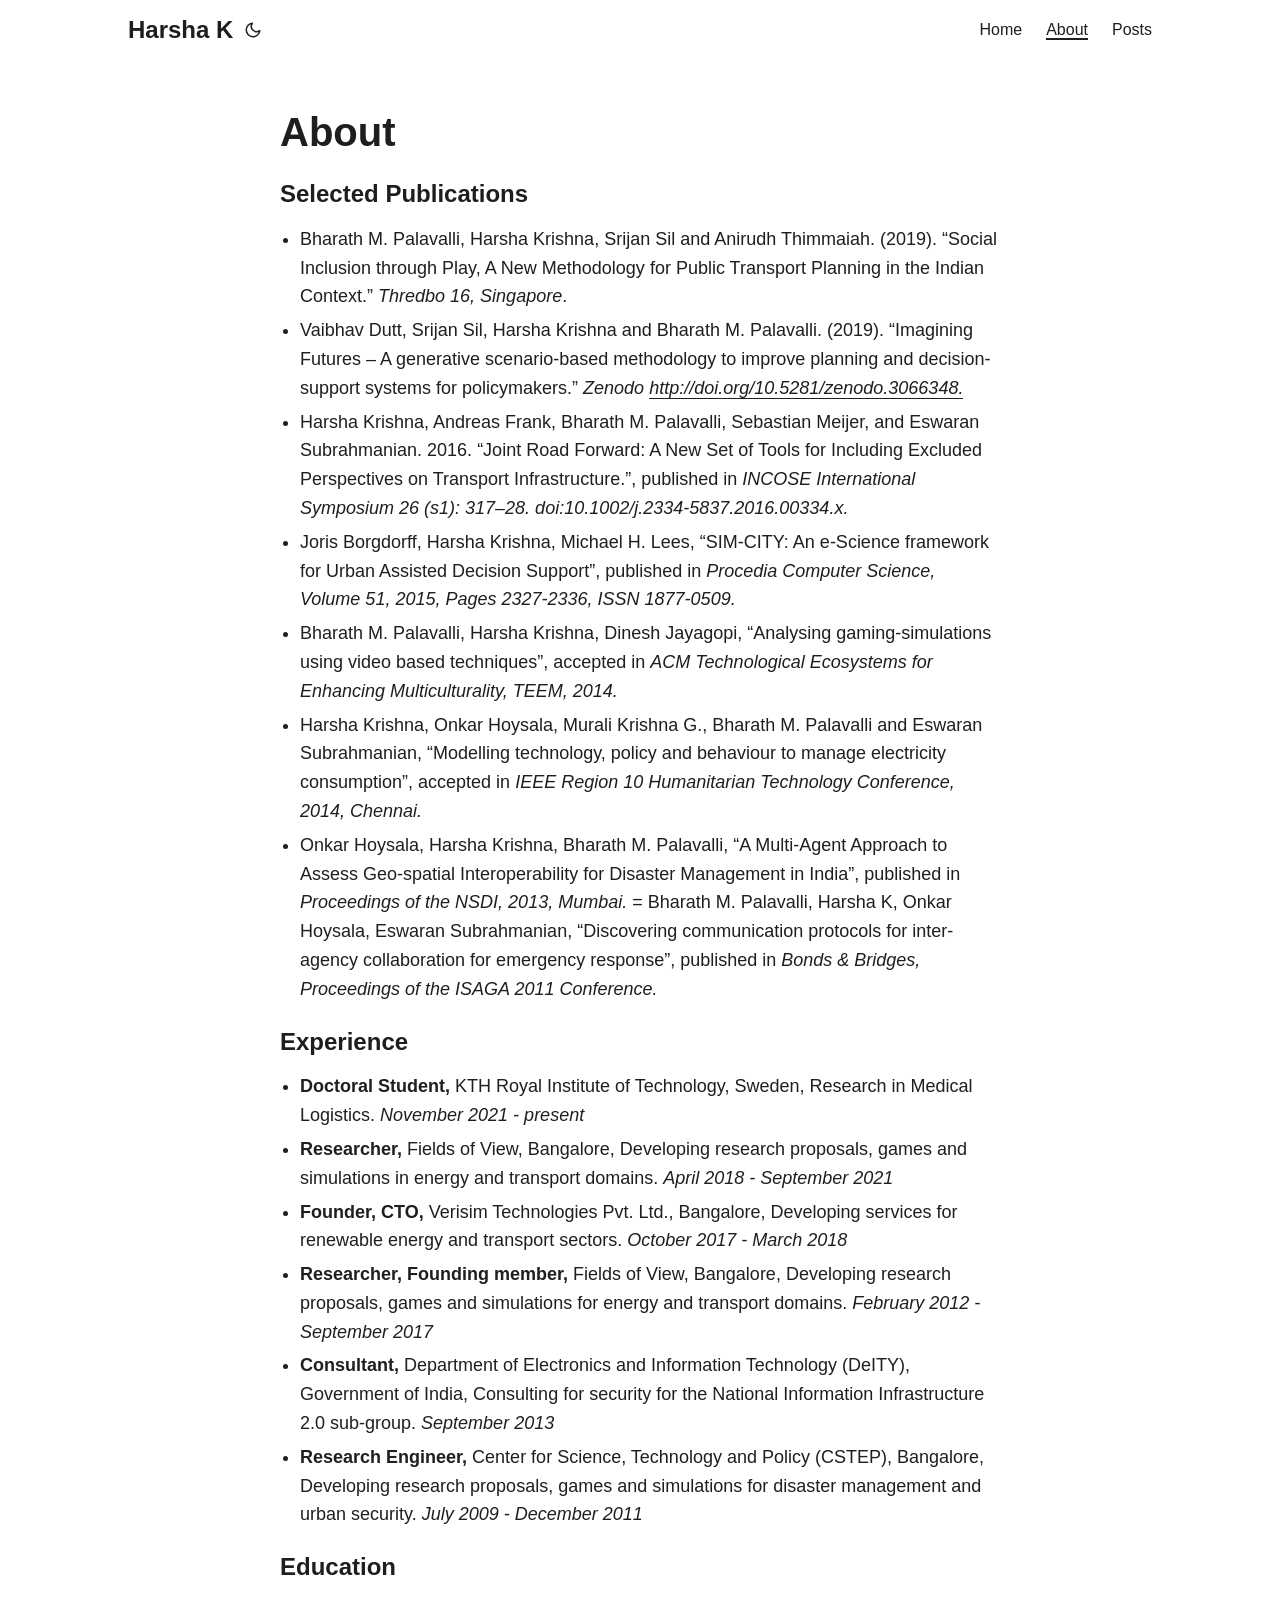
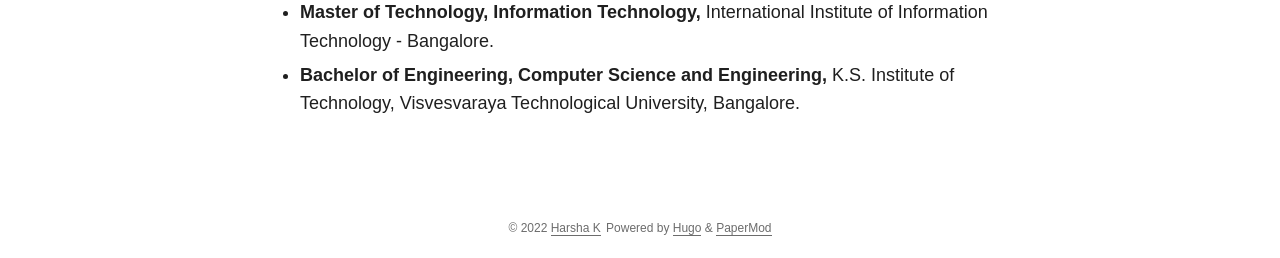
==== about/index.html @ b90f3d04 "deploy: d086f950fd3a33d451b64eb4d382155ff2dead2f" ====
<!doctype html><html lang=en dir=auto>
<head><meta charset=utf-8>
<meta http-equiv=x-ua-compatible content="IE=edge">
<meta name=viewport content="width=device-width,initial-scale=1,shrink-to-fit=no">
<meta name=robots content="index, follow">
<title>About | Harsha K</title>
<meta name=keywords content>
<meta name=description content="Selected Publications  Bharath M. Palavalli, Harsha Krishna, Srijan Sil and Anirudh Thimmaiah. (2019). &ldquo;Social Inclusion through Play, A New Methodology for Public Transport Planning in the Indian Context.&rdquo; Thredbo 16, Singapore. Vaibhav Dutt, Srijan Sil, Harsha Krishna and Bharath M. Palavalli. (2019). &ldquo;Imagining Futures – A generative scenario-based methodology to improve planning and decision-support systems for policymakers.&rdquo; Zenodo http://doi.org/10.5281/zenodo.3066348. Harsha Krishna, Andreas Frank, Bharath M. Palavalli, Sebastian Meijer, and Eswaran Subrahmanian.">
<meta name=author content="Harsha">
<link rel=canonical href=https://kharsha.com/about/>
<link crossorigin=anonymous href=/assets/css/stylesheet.min.c88963fe2d79462000fd0fb1b3737783c32855d340583e4523343f8735c787f0.css integrity="sha256-yIlj/i15RiAA/Q+xs3N3g8MoVdNAWD5FIzQ/hzXHh/A=" rel="preload stylesheet" as=style>
<link rel=icon href=https://kharsha.com/static/img/favicon.ico>
<link rel=icon type=image/png sizes=16x16 href=https://kharsha.com/static/img/favicon16x16.png>
<link rel=icon type=image/png sizes=32x32 href=https://kharsha.com/static/img/favicon32x32.png>
<link rel=apple-touch-icon href=https://kharsha.com/static/img/apple_touch_icon.png>
<link rel=mask-icon href=https://kharsha.com/static/img/apple_touch_icon.png>
<meta name=theme-color content="#2e2e33">
<meta name=msapplication-TileColor content="#2e2e33">
<meta name=generator content="Hugo 0.92.0">
<noscript>
<style>#theme-toggle,.top-link{display:none}</style>
<style>@media(prefers-color-scheme:dark){:root{--theme:rgb(29, 30, 32);--entry:rgb(46, 46, 51);--primary:rgb(218, 218, 219);--secondary:rgb(155, 156, 157);--tertiary:rgb(65, 66, 68);--content:rgb(196, 196, 197);--hljs-bg:rgb(46, 46, 51);--code-bg:rgb(55, 56, 62);--border:rgb(51, 51, 51)}.list{background:var(--theme)}.list:not(.dark)::-webkit-scrollbar-track{background:0 0}.list:not(.dark)::-webkit-scrollbar-thumb{border-color:var(--theme)}}</style>
</noscript><meta property="og:title" content="About">
<meta property="og:description" content="Selected Publications  Bharath M. Palavalli, Harsha Krishna, Srijan Sil and Anirudh Thimmaiah. (2019). &ldquo;Social Inclusion through Play, A New Methodology for Public Transport Planning in the Indian Context.&rdquo; Thredbo 16, Singapore. Vaibhav Dutt, Srijan Sil, Harsha Krishna and Bharath M. Palavalli. (2019). &ldquo;Imagining Futures – A generative scenario-based methodology to improve planning and decision-support systems for policymakers.&rdquo; Zenodo http://doi.org/10.5281/zenodo.3066348. Harsha Krishna, Andreas Frank, Bharath M. Palavalli, Sebastian Meijer, and Eswaran Subrahmanian.">
<meta property="og:type" content="article">
<meta property="og:url" content="https://kharsha.com/about/"><meta property="og:image" content="https://kharsha.com/%3Clink%20or%20path%20of%20image%20for%20opengraph,%20twitter-cards%3E"><meta property="article:section" content>
<meta property="article:published_time" content="2022-01-25T20:24:07+01:00">
<meta property="article:modified_time" content="2022-01-25T20:24:07+01:00"><meta property="og:site_name" content="Harsha K">
<meta name=twitter:card content="summary_large_image">
<meta name=twitter:image content="https://kharsha.com/%3Clink%20or%20path%20of%20image%20for%20opengraph,%20twitter-cards%3E">
<meta name=twitter:title content="About">
<meta name=twitter:description content="Selected Publications  Bharath M. Palavalli, Harsha Krishna, Srijan Sil and Anirudh Thimmaiah. (2019). &ldquo;Social Inclusion through Play, A New Methodology for Public Transport Planning in the Indian Context.&rdquo; Thredbo 16, Singapore. Vaibhav Dutt, Srijan Sil, Harsha Krishna and Bharath M. Palavalli. (2019). &ldquo;Imagining Futures – A generative scenario-based methodology to improve planning and decision-support systems for policymakers.&rdquo; Zenodo http://doi.org/10.5281/zenodo.3066348. Harsha Krishna, Andreas Frank, Bharath M. Palavalli, Sebastian Meijer, and Eswaran Subrahmanian.">
<script type=application/ld+json>{"@context":"https://schema.org","@type":"BreadcrumbList","itemListElement":[{"@type":"ListItem","position":1,"name":"About","item":"https://kharsha.com/about/"}]}</script>
<script type=application/ld+json>{"@context":"https://schema.org","@type":"BlogPosting","headline":"About","name":"About","description":"Selected Publications  Bharath M. Palavalli, Harsha Krishna, Srijan Sil and Anirudh Thimmaiah. (2019). \u0026ldquo;Social Inclusion through Play, A New Methodology for Public Transport Planning in the Indian Context.\u0026rdquo; Thredbo 16, Singapore. Vaibhav Dutt, Srijan Sil, Harsha Krishna and Bharath M. Palavalli. (2019). \u0026ldquo;Imagining Futures – A generative scenario-based methodology to improve planning and decision-support systems for policymakers.\u0026rdquo; Zenodo http://doi.org/10.5281/zenodo.3066348. Harsha Krishna, Andreas Frank, Bharath M. Palavalli, Sebastian Meijer, and Eswaran Subrahmanian.","keywords":[],"articleBody":"Selected Publications  Bharath M. Palavalli, Harsha Krishna, Srijan Sil and Anirudh Thimmaiah. (2019). “Social Inclusion through Play, A New Methodology for Public Transport Planning in the Indian Context.” Thredbo 16, Singapore. Vaibhav Dutt, Srijan Sil, Harsha Krishna and Bharath M. Palavalli. (2019). “Imagining Futures – A generative scenario-based methodology to improve planning and decision-support systems for policymakers.” Zenodo http://doi.org/10.5281/zenodo.3066348. Harsha Krishna, Andreas Frank, Bharath M. Palavalli, Sebastian Meijer, and Eswaran Subrahmanian. 2016. “Joint Road Forward: A New Set of Tools for Including Excluded Perspectives on Transport Infrastructure.”, published in INCOSE International Symposium 26 (s1): 317–28. doi:10.1002/j.2334-5837.2016.00334.x. Joris Borgdorff, Harsha Krishna, Michael H. Lees, “SIM-CITY: An e-Science framework for Urban Assisted Decision Support”, published in Procedia Computer Science, Volume 51, 2015, Pages 2327-2336, ISSN 1877-0509. Bharath M. Palavalli, Harsha Krishna, Dinesh Jayagopi, “Analysing gaming-simulations using video based techniques”, accepted in ACM Technological Ecosystems for Enhancing Multiculturality, TEEM, 2014. Harsha Krishna, Onkar Hoysala, Murali Krishna G., Bharath M. Palavalli and Eswaran Subrahmanian, “Modelling technology, policy and behaviour to manage electricity consumption”, accepted in IEEE Region 10 Humanitarian Technology Conference, 2014, Chennai. Onkar Hoysala, Harsha Krishna, Bharath M. Palavalli, “A Multi-Agent Approach to Assess Geo-spatial Interoperability for Disaster Management in India”, published in Proceedings of the NSDI, 2013, Mumbai. = Bharath M. Palavalli, Harsha K, Onkar Hoysala, Eswaran Subrahmanian, “Discovering communication protocols for inter-agency collaboration for emergency response”, published in Bonds \u0026 Bridges, Proceedings of the ISAGA 2011 Conference.  Experience  Doctoral Student, KTH Royal Institute of Technology, Sweden, Research in Medical Logistics. November 2021 - present Researcher, Fields of View, Bangalore, Developing research proposals, games and simulations in energy and transport domains. April 2018 - September 2021 Founder, CTO, Verisim Technologies Pvt. Ltd., Bangalore, Developing services for renewable energy and transport sectors. October 2017 - March 2018 Researcher, Founding member, Fields of View, Bangalore, Developing research proposals, games and simulations for energy and transport domains. February 2012 - September 2017 Consultant, Department of Electronics and Information Technology (DeITY), Government of India, Consulting for security for the National Information Infrastructure 2.0 sub-group. September 2013 Research Engineer, Center for Science, Technology and Policy (CSTEP), Bangalore, Developing research proposals, games and simulations for disaster management and urban security. July 2009 - December 2011  Education  Master of Technology, Information Technology, International Institute of Information Technology - Bangalore. Bachelor of Engineering, Computer Science and Engineering, K.S. Institute of Technology, Visvesvaraya Technological University, Bangalore.  ","wordCount":"395","inLanguage":"en","datePublished":"2022-01-25T20:24:07+01:00","dateModified":"2022-01-25T20:24:07+01:00","author":{"@type":"Person","name":"Harsha"},"mainEntityOfPage":{"@type":"WebPage","@id":"https://kharsha.com/about/"},"publisher":{"@type":"Organization","name":"Harsha K","logo":{"@type":"ImageObject","url":"https://kharsha.com/static/img/favicon.ico"}}}</script>
</head>
<body id=top>
<script>localStorage.getItem("pref-theme")==="dark"?document.body.classList.add('dark'):localStorage.getItem("pref-theme")==="light"?document.body.classList.remove('dark'):window.matchMedia('(prefers-color-scheme: dark)').matches&&document.body.classList.add('dark')</script>
<header class=header>
<nav class=nav>
<div class=logo>
<a href=https://kharsha.com/ accesskey=h title="Harsha K (Alt + H)">Harsha K</a>
<span class=logo-switches>
<button id=theme-toggle accesskey=t title="(Alt + T)"><svg id="moon" xmlns="http://www.w3.org/2000/svg" width="24" height="24" viewBox="0 0 24 24" fill="none" stroke="currentcolor" stroke-width="2" stroke-linecap="round" stroke-linejoin="round"><path d="M21 12.79A9 9 0 1111.21 3 7 7 0 0021 12.79z"/></svg><svg id="sun" xmlns="http://www.w3.org/2000/svg" width="24" height="24" viewBox="0 0 24 24" fill="none" stroke="currentcolor" stroke-width="2" stroke-linecap="round" stroke-linejoin="round"><circle cx="12" cy="12" r="5"/><line x1="12" y1="1" x2="12" y2="3"/><line x1="12" y1="21" x2="12" y2="23"/><line x1="4.22" y1="4.22" x2="5.64" y2="5.64"/><line x1="18.36" y1="18.36" x2="19.78" y2="19.78"/><line x1="1" y1="12" x2="3" y2="12"/><line x1="21" y1="12" x2="23" y2="12"/><line x1="4.22" y1="19.78" x2="5.64" y2="18.36"/><line x1="18.36" y1="5.64" x2="19.78" y2="4.22"/></svg>
</button>
</span>
</div>
<ul id=menu>
<li>
<a href=https://kharsha.com/ title=Home>
<span>Home</span>
</a>
</li>
<li>
<a href=https://kharsha.com/about/ title=About>
<span class=active>About</span>
</a>
</li>
<li>
<a href=https://kharsha.com/posts/ title=Posts>
<span>Posts</span>
</a>
</li>
</ul>
</nav>
</header>
<main class=main>
<article class=post-single>
<header class=post-header>
<h1 class=post-title>
About
</h1>
</header>
<div class=post-content><h3 id=selected-publications>Selected Publications<a hidden class=anchor aria-hidden=true href=#selected-publications>#</a></h3>
<ul>
<li>Bharath M. Palavalli, Harsha Krishna, Srijan Sil and Anirudh Thimmaiah. (2019). &ldquo;Social Inclusion through Play, A New Methodology for Public Transport Planning in the Indian Context.&rdquo; <em>Thredbo 16, Singapore</em>.</li>
<li>Vaibhav Dutt, Srijan Sil, Harsha Krishna and Bharath M. Palavalli. (2019). &ldquo;Imagining Futures – A generative scenario-based methodology to improve planning and decision-support systems for policymakers.&rdquo; <em>Zenodo <a href=http://doi.org/10.5281/zenodo.3066348>http://doi.org/10.5281/zenodo.3066348.</a></em></li>
<li>Harsha Krishna, Andreas Frank, Bharath M. Palavalli, Sebastian Meijer, and Eswaran Subrahmanian. 2016. &ldquo;Joint Road Forward: A New Set of Tools for Including Excluded Perspectives on Transport Infrastructure.&rdquo;, published in <em>INCOSE International Symposium 26 (s1): 317–28. doi:10.1002/j.2334-5837.2016.00334.x.</em></li>
<li>Joris Borgdorff, Harsha Krishna, Michael H. Lees, &ldquo;SIM-CITY: An e-Science framework for Urban Assisted Decision Support&rdquo;, published in <em>Procedia Computer Science, Volume 51, 2015, Pages 2327-2336, ISSN 1877-0509.</em></li>
<li>Bharath M. Palavalli, Harsha Krishna, Dinesh Jayagopi, &ldquo;Analysing gaming-simulations using video based techniques&rdquo;, accepted in <em>ACM Technological Ecosystems for Enhancing Multiculturality, TEEM, 2014.</em></li>
<li>Harsha Krishna, Onkar Hoysala, Murali Krishna G., Bharath M. Palavalli and Eswaran Subrahmanian, &ldquo;Modelling technology, policy and behaviour to manage electricity consumption&rdquo;, accepted in <em>IEEE Region 10 Humanitarian Technology Conference, 2014, Chennai.</em></li>
<li>Onkar Hoysala, Harsha Krishna, Bharath M. Palavalli, &ldquo;A Multi-Agent Approach to Assess Geo-spatial Interoperability for Disaster Management in India&rdquo;, published in <em>Proceedings of the NSDI, 2013, Mumbai.</em>
= Bharath M. Palavalli, Harsha K, Onkar Hoysala, Eswaran Subrahmanian, &ldquo;Discovering communication protocols for inter-agency collaboration for emergency response&rdquo;, published in <em>Bonds & Bridges, Proceedings of the ISAGA 2011 Conference.</em></li>
</ul>
<h3 id=experience>Experience<a hidden class=anchor aria-hidden=true href=#experience>#</a></h3>
<ul>
<li><strong>Doctoral Student,</strong> KTH Royal Institute of Technology, Sweden, Research in Medical Logistics. <em>November 2021 - present</em></li>
<li><strong>Researcher,</strong> Fields of View, Bangalore, Developing research proposals, games and simulations in energy and transport domains. <em>April 2018 - September 2021</em></li>
<li><strong>Founder, CTO,</strong> Verisim Technologies Pvt. Ltd., Bangalore, Developing services for renewable energy and transport sectors. <em>October 2017 - March 2018</em></li>
<li><strong>Researcher, Founding member,</strong> Fields of View, Bangalore, Developing research proposals, games and simulations for energy and transport domains. <em>February 2012 - September 2017</em></li>
<li><strong>Consultant,</strong> Department of Electronics and Information Technology (DeITY), Government of India, Consulting for security for the National Information Infrastructure 2.0 sub-group. <em>September 2013</em></li>
<li><strong>Research Engineer,</strong> Center for Science, Technology and Policy (CSTEP), Bangalore, Developing research proposals, games and simulations for disaster management and urban security. <em>July 2009 - December 2011</em></li>
</ul>
<h3 id=education>Education<a hidden class=anchor aria-hidden=true href=#education>#</a></h3>
<ul>
<li><strong>Master of Technology, Information Technology,</strong> International Institute of Information Technology - Bangalore.</li>
<li><strong>Bachelor of Engineering, Computer Science and Engineering,</strong> K.S. Institute of Technology, Visvesvaraya Technological University, Bangalore.</li>
</ul>
</div>
<footer class=post-footer>
</footer>
</article>
</main>
<footer class=footer>
<span>&copy; 2022 <a href=https://kharsha.com/>Harsha K</a></span>
<span>
Powered by
<a href=https://gohugo.io/ rel="noopener noreferrer" target=_blank>Hugo</a> &
        <a href=https://git.io/hugopapermod rel=noopener target=_blank>PaperMod</a>
</span>
</footer>
<a href=#top aria-label="go to top" title="Go to Top (Alt + G)" class=top-link id=top-link accesskey=g><svg xmlns="http://www.w3.org/2000/svg" viewBox="0 0 12 6" fill="currentcolor"><path d="M12 6H0l6-6z"/></svg>
</a>
<script>let menu=document.getElementById('menu');menu&&(menu.scrollLeft=localStorage.getItem("menu-scroll-position"),menu.onscroll=function(){localStorage.setItem("menu-scroll-position",menu.scrollLeft)}),document.querySelectorAll('a[href^="#"]').forEach(a=>{a.addEventListener("click",function(b){b.preventDefault();var a=this.getAttribute("href").substr(1);window.matchMedia('(prefers-reduced-motion: reduce)').matches?document.querySelector(`[id='${decodeURIComponent(a)}']`).scrollIntoView():document.querySelector(`[id='${decodeURIComponent(a)}']`).scrollIntoView({behavior:"smooth"}),a==="top"?history.replaceState(null,null," "):history.pushState(null,null,`#${a}`)})})</script>
<script>var mybutton=document.getElementById("top-link");window.onscroll=function(){document.body.scrollTop>800||document.documentElement.scrollTop>800?(mybutton.style.visibility="visible",mybutton.style.opacity="1"):(mybutton.style.visibility="hidden",mybutton.style.opacity="0")}</script>
<script>document.getElementById("theme-toggle").addEventListener("click",()=>{document.body.className.includes("dark")?(document.body.classList.remove('dark'),localStorage.setItem("pref-theme",'light')):(document.body.classList.add('dark'),localStorage.setItem("pref-theme",'dark'))})</script>
</body>
</html>
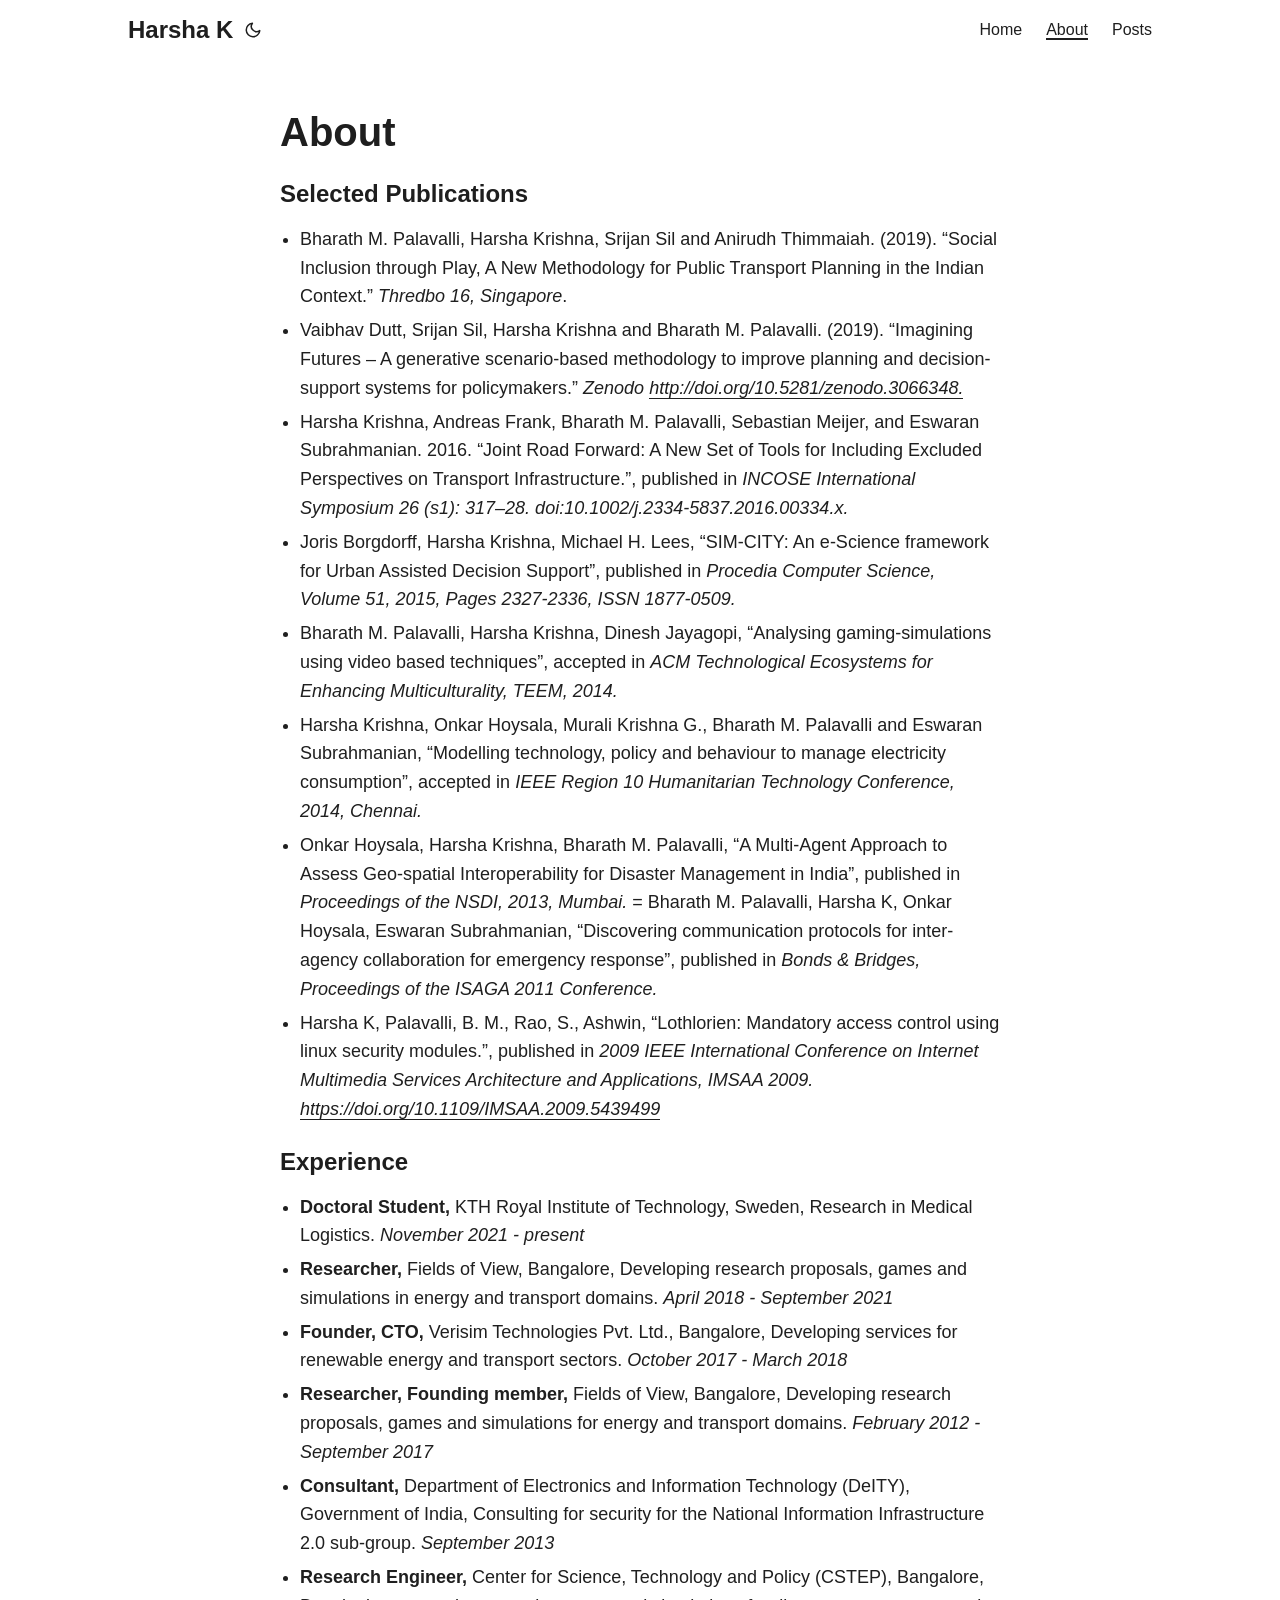
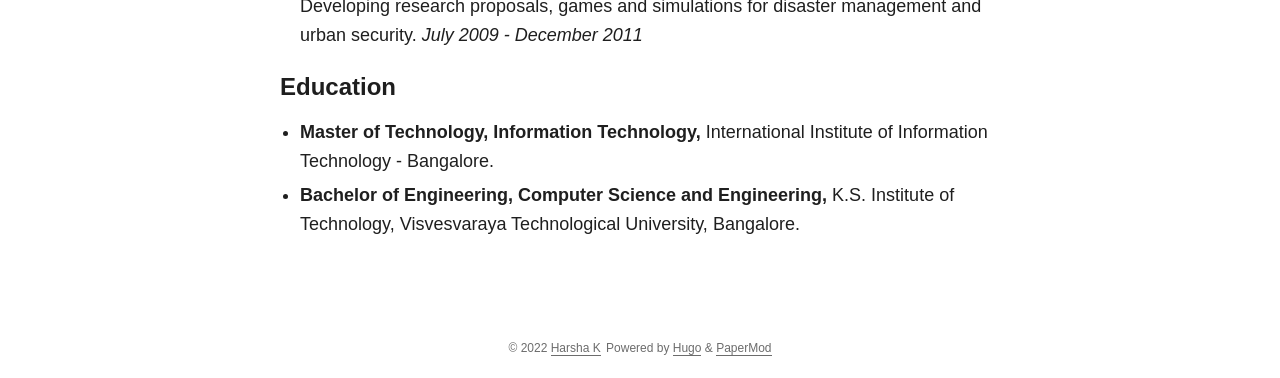
==== commit e0e93c04: "deploy: 148910b73a6214181fad8b1c567d588526211888" ====
--- a/about/index.html
+++ b/about/index.html
@@ -16,7 +16,6 @@
 <link rel=mask-icon href=https://kharsha.com/static/img/apple_touch_icon.png>
 <meta name=theme-color content="#2e2e33">
 <meta name=msapplication-TileColor content="#2e2e33">
-<meta name=generator content="Hugo 0.92.0">
 <noscript>
 <style>#theme-toggle,.top-link{display:none}</style>
 <style>@media(prefers-color-scheme:dark){:root{--theme:rgb(29, 30, 32);--entry:rgb(46, 46, 51);--primary:rgb(218, 218, 219);--secondary:rgb(155, 156, 157);--tertiary:rgb(65, 66, 68);--content:rgb(196, 196, 197);--hljs-bg:rgb(46, 46, 51);--code-bg:rgb(55, 56, 62);--border:rgb(51, 51, 51)}.list{background:var(--theme)}.list:not(.dark)::-webkit-scrollbar-track{background:0 0}.list:not(.dark)::-webkit-scrollbar-thumb{border-color:var(--theme)}}</style>
@@ -30,15 +29,15 @@
 <meta name=twitter:image content="https://kharsha.com/%3Clink%20or%20path%20of%20image%20for%20opengraph,%20twitter-cards%3E">
 <meta name=twitter:title content="About">
 <meta name=twitter:description content="Selected Publications  Bharath M. Palavalli, Harsha Krishna, Srijan Sil and Anirudh Thimmaiah. (2019). &ldquo;Social Inclusion through Play, A New Methodology for Public Transport Planning in the Indian Context.&rdquo; Thredbo 16, Singapore. Vaibhav Dutt, Srijan Sil, Harsha Krishna and Bharath M. Palavalli. (2019). &ldquo;Imagining Futures – A generative scenario-based methodology to improve planning and decision-support systems for policymakers.&rdquo; Zenodo http://doi.org/10.5281/zenodo.3066348. Harsha Krishna, Andreas Frank, Bharath M. Palavalli, Sebastian Meijer, and Eswaran Subrahmanian.">
-<script type=application/ld+json>{"@context":"https://schema.org","@type":"BreadcrumbList","itemListElement":[{"@type":"ListItem","position":1,"name":"About","item":"https://kharsha.com/about/"}]}</script>
-<script type=application/ld+json>{"@context":"https://schema.org","@type":"BlogPosting","headline":"About","name":"About","description":"Selected Publications  Bharath M. Palavalli, Harsha Krishna, Srijan Sil and Anirudh Thimmaiah. (2019). \u0026ldquo;Social Inclusion through Play, A New Methodology for Public Transport Planning in the Indian Context.\u0026rdquo; Thredbo 16, Singapore. Vaibhav Dutt, Srijan Sil, Harsha Krishna and Bharath M. Palavalli. (2019). \u0026ldquo;Imagining Futures – A generative scenario-based methodology to improve planning and decision-support systems for policymakers.\u0026rdquo; Zenodo http://doi.org/10.5281/zenodo.3066348. Harsha Krishna, Andreas Frank, Bharath M. Palavalli, Sebastian Meijer, and Eswaran Subrahmanian.","keywords":[],"articleBody":"Selected Publications  Bharath M. Palavalli, Harsha Krishna, Srijan Sil and Anirudh Thimmaiah. (2019). “Social Inclusion through Play, A New Methodology for Public Transport Planning in the Indian Context.” Thredbo 16, Singapore. Vaibhav Dutt, Srijan Sil, Harsha Krishna and Bharath M. Palavalli. (2019). “Imagining Futures – A generative scenario-based methodology to improve planning and decision-support systems for policymakers.” Zenodo http://doi.org/10.5281/zenodo.3066348. Harsha Krishna, Andreas Frank, Bharath M. Palavalli, Sebastian Meijer, and Eswaran Subrahmanian. 2016. “Joint Road Forward: A New Set of Tools for Including Excluded Perspectives on Transport Infrastructure.”, published in INCOSE International Symposium 26 (s1): 317–28. doi:10.1002/j.2334-5837.2016.00334.x. Joris Borgdorff, Harsha Krishna, Michael H. Lees, “SIM-CITY: An e-Science framework for Urban Assisted Decision Support”, published in Procedia Computer Science, Volume 51, 2015, Pages 2327-2336, ISSN 1877-0509. Bharath M. Palavalli, Harsha Krishna, Dinesh Jayagopi, “Analysing gaming-simulations using video based techniques”, accepted in ACM Technological Ecosystems for Enhancing Multiculturality, TEEM, 2014. Harsha Krishna, Onkar Hoysala, Murali Krishna G., Bharath M. Palavalli and Eswaran Subrahmanian, “Modelling technology, policy and behaviour to manage electricity consumption”, accepted in IEEE Region 10 Humanitarian Technology Conference, 2014, Chennai. Onkar Hoysala, Harsha Krishna, Bharath M. Palavalli, “A Multi-Agent Approach to Assess Geo-spatial Interoperability for Disaster Management in India”, published in Proceedings of the NSDI, 2013, Mumbai. = Bharath M. Palavalli, Harsha K, Onkar Hoysala, Eswaran Subrahmanian, “Discovering communication protocols for inter-agency collaboration for emergency response”, published in Bonds \u0026 Bridges, Proceedings of the ISAGA 2011 Conference.  Experience  Doctoral Student, KTH Royal Institute of Technology, Sweden, Research in Medical Logistics. November 2021 - present Researcher, Fields of View, Bangalore, Developing research proposals, games and simulations in energy and transport domains. April 2018 - September 2021 Founder, CTO, Verisim Technologies Pvt. Ltd., Bangalore, Developing services for renewable energy and transport sectors. October 2017 - March 2018 Researcher, Founding member, Fields of View, Bangalore, Developing research proposals, games and simulations for energy and transport domains. February 2012 - September 2017 Consultant, Department of Electronics and Information Technology (DeITY), Government of India, Consulting for security for the National Information Infrastructure 2.0 sub-group. September 2013 Research Engineer, Center for Science, Technology and Policy (CSTEP), Bangalore, Developing research proposals, games and simulations for disaster management and urban security. July 2009 - December 2011  Education  Master of Technology, Information Technology, International Institute of Information Technology - Bangalore. Bachelor of Engineering, Computer Science and Engineering, K.S. Institute of Technology, Visvesvaraya Technological University, Bangalore.  ","wordCount":"395","inLanguage":"en","datePublished":"2022-01-25T20:24:07+01:00","dateModified":"2022-01-25T20:24:07+01:00","author":{"@type":"Person","name":"Harsha"},"mainEntityOfPage":{"@type":"WebPage","@id":"https://kharsha.com/about/"},"publisher":{"@type":"Organization","name":"Harsha K","logo":{"@type":"ImageObject","url":"https://kharsha.com/static/img/favicon.ico"}}}</script>
+<script type=application/ld+json>{"@context":"https://schema.org","@type":"BreadcrumbList","itemListElement":[{"@type":"ListItem","position":2,"name":"About","item":"https://kharsha.com/about/"}]}</script>
+<script type=application/ld+json>{"@context":"https://schema.org","@type":"BlogPosting","headline":"About","name":"About","description":"Selected Publications  Bharath M. Palavalli, Harsha Krishna, Srijan Sil and Anirudh Thimmaiah. (2019). \u0026ldquo;Social Inclusion through Play, A New Methodology for Public Transport Planning in the Indian Context.\u0026rdquo; Thredbo 16, Singapore. Vaibhav Dutt, Srijan Sil, Harsha Krishna and Bharath M. Palavalli. (2019). \u0026ldquo;Imagining Futures – A generative scenario-based methodology to improve planning and decision-support systems for policymakers.\u0026rdquo; Zenodo http://doi.org/10.5281/zenodo.3066348. Harsha Krishna, Andreas Frank, Bharath M. Palavalli, Sebastian Meijer, and Eswaran Subrahmanian.","keywords":[],"articleBody":"Selected Publications  Bharath M. Palavalli, Harsha Krishna, Srijan Sil and Anirudh Thimmaiah. (2019). “Social Inclusion through Play, A New Methodology for Public Transport Planning in the Indian Context.” Thredbo 16, Singapore. Vaibhav Dutt, Srijan Sil, Harsha Krishna and Bharath M. Palavalli. (2019). “Imagining Futures – A generative scenario-based methodology to improve planning and decision-support systems for policymakers.” Zenodo http://doi.org/10.5281/zenodo.3066348. Harsha Krishna, Andreas Frank, Bharath M. Palavalli, Sebastian Meijer, and Eswaran Subrahmanian. 2016. “Joint Road Forward: A New Set of Tools for Including Excluded Perspectives on Transport Infrastructure.”, published in INCOSE International Symposium 26 (s1): 317–28. doi:10.1002/j.2334-5837.2016.00334.x. Joris Borgdorff, Harsha Krishna, Michael H. Lees, “SIM-CITY: An e-Science framework for Urban Assisted Decision Support”, published in Procedia Computer Science, Volume 51, 2015, Pages 2327-2336, ISSN 1877-0509. Bharath M. Palavalli, Harsha Krishna, Dinesh Jayagopi, “Analysing gaming-simulations using video based techniques”, accepted in ACM Technological Ecosystems for Enhancing Multiculturality, TEEM, 2014. Harsha Krishna, Onkar Hoysala, Murali Krishna G., Bharath M. Palavalli and Eswaran Subrahmanian, “Modelling technology, policy and behaviour to manage electricity consumption”, accepted in IEEE Region 10 Humanitarian Technology Conference, 2014, Chennai. Onkar Hoysala, Harsha Krishna, Bharath M. Palavalli, “A Multi-Agent Approach to Assess Geo-spatial Interoperability for Disaster Management in India”, published in Proceedings of the NSDI, 2013, Mumbai. = Bharath M. Palavalli, Harsha K, Onkar Hoysala, Eswaran Subrahmanian, “Discovering communication protocols for inter-agency collaboration for emergency response”, published in Bonds \u0026 Bridges, Proceedings of the ISAGA 2011 Conference. Harsha K, Palavalli, B. M., Rao, S., Ashwin, “Lothlorien: Mandatory access control using linux security modules.”, published in 2009 IEEE International Conference on Internet Multimedia Services Architecture and Applications, IMSAA 2009. https://doi.org/10.1109/IMSAA.2009.5439499  Experience  Doctoral Student, KTH Royal Institute of Technology, Sweden, Research in Medical Logistics. November 2021 - present Researcher, Fields of View, Bangalore, Developing research proposals, games and simulations in energy and transport domains. April 2018 - September 2021 Founder, CTO, Verisim Technologies Pvt. Ltd., Bangalore, Developing services for renewable energy and transport sectors. October 2017 - March 2018 Researcher, Founding member, Fields of View, Bangalore, Developing research proposals, games and simulations for energy and transport domains. February 2012 - September 2017 Consultant, Department of Electronics and Information Technology (DeITY), Government of India, Consulting for security for the National Information Infrastructure 2.0 sub-group. September 2013 Research Engineer, Center for Science, Technology and Policy (CSTEP), Bangalore, Developing research proposals, games and simulations for disaster management and urban security. July 2009 - December 2011  Education  Master of Technology, Information Technology, International Institute of Information Technology - Bangalore. Bachelor of Engineering, Computer Science and Engineering, K.S. Institute of Technology, Visvesvaraya Technological University, Bangalore.  ","wordCount":"427","inLanguage":"en","datePublished":"2022-01-25T20:24:07+01:00","dateModified":"2022-01-25T20:24:07+01:00","author":{"@type":"Person","name":"Harsha"},"mainEntityOfPage":{"@type":"WebPage","@id":"https://kharsha.com/about/"},"publisher":{"@type":"Organization","name":"Harsha K","logo":{"@type":"ImageObject","url":"https://kharsha.com/static/img/favicon.ico"}}}</script>
 </head>
 <body id=top>
 <script>localStorage.getItem("pref-theme")==="dark"?document.body.classList.add('dark'):localStorage.getItem("pref-theme")==="light"?document.body.classList.remove('dark'):window.matchMedia('(prefers-color-scheme: dark)').matches&&document.body.classList.add('dark')</script>
 <header class=header>
 <nav class=nav>
 <div class=logo>
-<a href=https://kharsha.com/ accesskey=h title="Harsha K (Alt + H)">Harsha K</a>
+<a href=https://kharsha.com accesskey=h title="Harsha K (Alt + H)">Harsha K</a>
 <span class=logo-switches>
 <button id=theme-toggle accesskey=t title="(Alt + T)"><svg id="moon" xmlns="http://www.w3.org/2000/svg" width="24" height="24" viewBox="0 0 24 24" fill="none" stroke="currentcolor" stroke-width="2" stroke-linecap="round" stroke-linejoin="round"><path d="M21 12.79A9 9 0 1111.21 3 7 7 0 0021 12.79z"/></svg><svg id="sun" xmlns="http://www.w3.org/2000/svg" width="24" height="24" viewBox="0 0 24 24" fill="none" stroke="currentcolor" stroke-width="2" stroke-linecap="round" stroke-linejoin="round"><circle cx="12" cy="12" r="5"/><line x1="12" y1="1" x2="12" y2="3"/><line x1="12" y1="21" x2="12" y2="23"/><line x1="4.22" y1="4.22" x2="5.64" y2="5.64"/><line x1="18.36" y1="18.36" x2="19.78" y2="19.78"/><line x1="1" y1="12" x2="3" y2="12"/><line x1="21" y1="12" x2="23" y2="12"/><line x1="4.22" y1="19.78" x2="5.64" y2="18.36"/><line x1="18.36" y1="5.64" x2="19.78" y2="4.22"/></svg>
 </button>
@@ -80,6 +79,7 @@
 <li>Harsha Krishna, Onkar Hoysala, Murali Krishna G., Bharath M. Palavalli and Eswaran Subrahmanian, &ldquo;Modelling technology, policy and behaviour to manage electricity consumption&rdquo;, accepted in <em>IEEE Region 10 Humanitarian Technology Conference, 2014, Chennai.</em></li>
 <li>Onkar Hoysala, Harsha Krishna, Bharath M. Palavalli, &ldquo;A Multi-Agent Approach to Assess Geo-spatial Interoperability for Disaster Management in India&rdquo;, published in <em>Proceedings of the NSDI, 2013, Mumbai.</em>
 = Bharath M. Palavalli, Harsha K, Onkar Hoysala, Eswaran Subrahmanian, &ldquo;Discovering communication protocols for inter-agency collaboration for emergency response&rdquo;, published in <em>Bonds & Bridges, Proceedings of the ISAGA 2011 Conference.</em></li>
+<li>Harsha K, Palavalli, B. M., Rao, S., Ashwin, &ldquo;Lothlorien: Mandatory access control using linux security modules.&rdquo;, published in <em>2009 IEEE International Conference on Internet Multimedia Services Architecture and Applications, IMSAA 2009. <a href=https://doi.org/10.1109/IMSAA.2009.5439499>https://doi.org/10.1109/IMSAA.2009.5439499</a></em></li>
 </ul>
 <h3 id=experience>Experience<a hidden class=anchor aria-hidden=true href=#experience>#</a></h3>
 <ul>
@@ -101,7 +101,7 @@
 </article>
 </main>
 <footer class=footer>
-<span>&copy; 2022 <a href=https://kharsha.com/>Harsha K</a></span>
+<span>&copy; 2022 <a href=https://kharsha.com>Harsha K</a></span>
 <span>
 Powered by
 <a href=https://gohugo.io/ rel="noopener noreferrer" target=_blank>Hugo</a> &
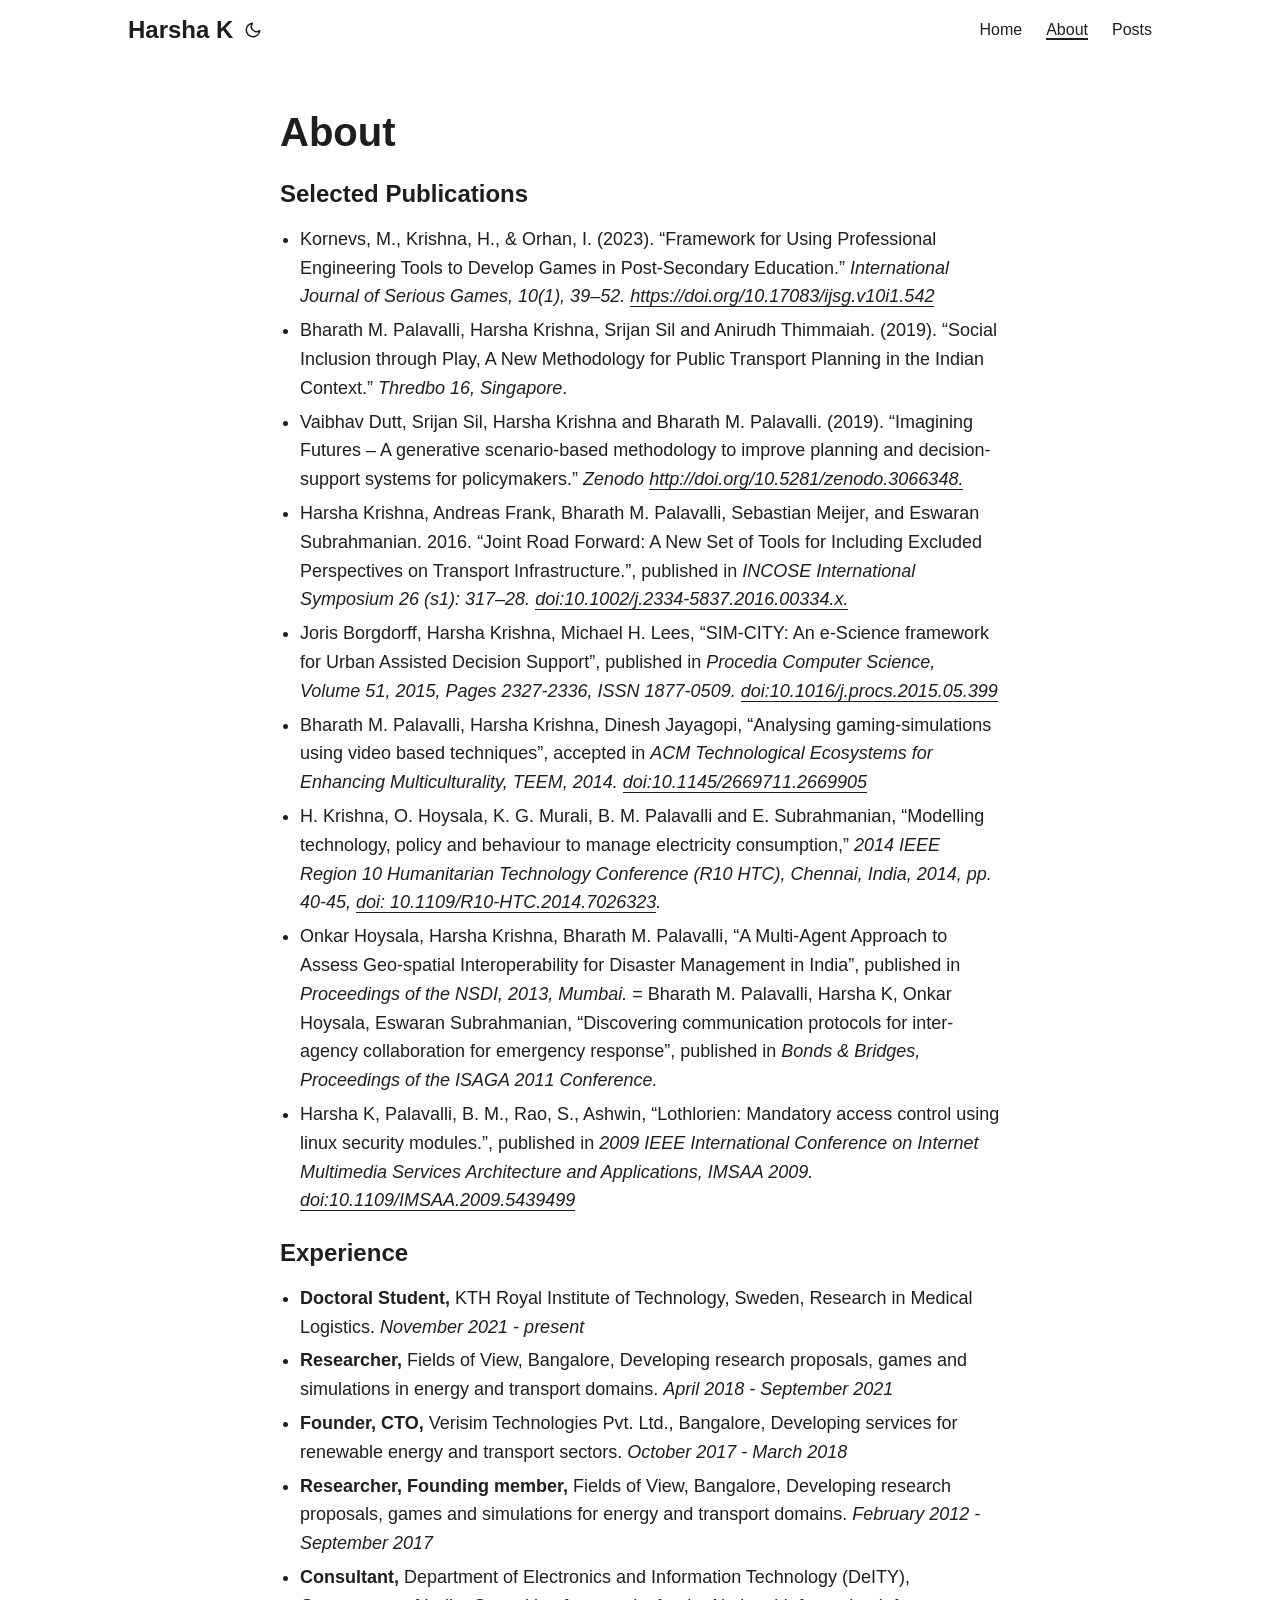
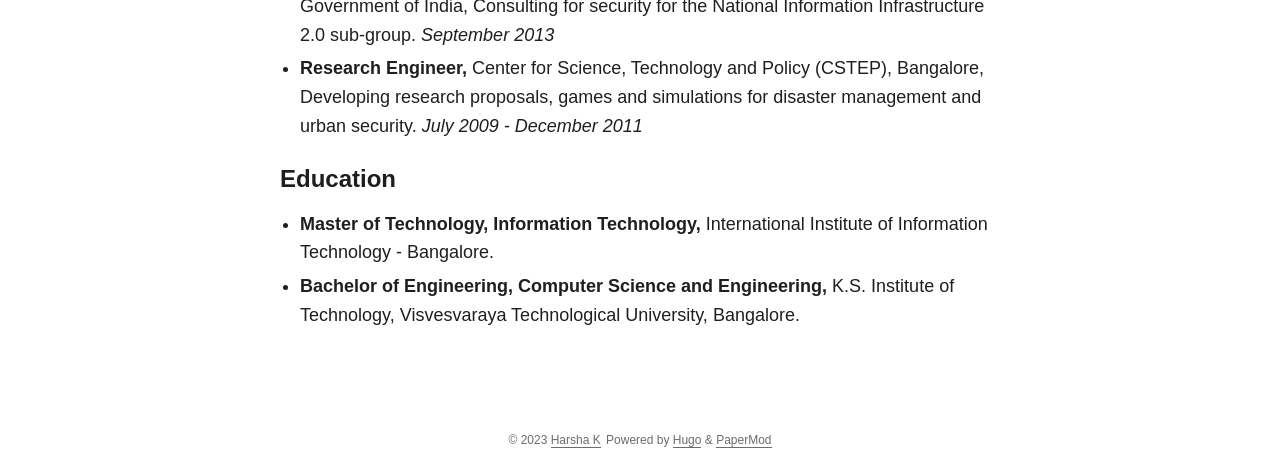
==== commit 417b8cfc: "deploy: a732723f18597db22f88db94434a4cf37878a8b1" ====
--- a/about/index.html
+++ b/about/index.html
@@ -5,7 +5,7 @@
 <meta name=robots content="index, follow">
 <title>About | Harsha K</title>
 <meta name=keywords content>
-<meta name=description content="Selected Publications  Bharath M. Palavalli, Harsha Krishna, Srijan Sil and Anirudh Thimmaiah. (2019). &ldquo;Social Inclusion through Play, A New Methodology for Public Transport Planning in the Indian Context.&rdquo; Thredbo 16, Singapore. Vaibhav Dutt, Srijan Sil, Harsha Krishna and Bharath M. Palavalli. (2019). &ldquo;Imagining Futures – A generative scenario-based methodology to improve planning and decision-support systems for policymakers.&rdquo; Zenodo http://doi.org/10.5281/zenodo.3066348. Harsha Krishna, Andreas Frank, Bharath M. Palavalli, Sebastian Meijer, and Eswaran Subrahmanian.">
+<meta name=description content="Selected Publications  Kornevs, M., Krishna, H., & Orhan, I. (2023). &ldquo;Framework for Using Professional Engineering Tools to Develop Games in Post-Secondary Education.&rdquo; International Journal of Serious Games, 10(1), 39–52. https://doi.org/10.17083/ijsg.v10i1.542 Bharath M. Palavalli, Harsha Krishna, Srijan Sil and Anirudh Thimmaiah. (2019). &ldquo;Social Inclusion through Play, A New Methodology for Public Transport Planning in the Indian Context.&rdquo; Thredbo 16, Singapore. Vaibhav Dutt, Srijan Sil, Harsha Krishna and Bharath M. Palavalli. (2019).">
 <meta name=author content="Harsha">
 <link rel=canonical href=https://kharsha.com/about/>
 <link crossorigin=anonymous href=/assets/css/stylesheet.min.c88963fe2d79462000fd0fb1b3737783c32855d340583e4523343f8735c787f0.css integrity="sha256-yIlj/i15RiAA/Q+xs3N3g8MoVdNAWD5FIzQ/hzXHh/A=" rel="preload stylesheet" as=style>
@@ -20,7 +20,7 @@
 <style>#theme-toggle,.top-link{display:none}</style>
 <style>@media(prefers-color-scheme:dark){:root{--theme:rgb(29, 30, 32);--entry:rgb(46, 46, 51);--primary:rgb(218, 218, 219);--secondary:rgb(155, 156, 157);--tertiary:rgb(65, 66, 68);--content:rgb(196, 196, 197);--hljs-bg:rgb(46, 46, 51);--code-bg:rgb(55, 56, 62);--border:rgb(51, 51, 51)}.list{background:var(--theme)}.list:not(.dark)::-webkit-scrollbar-track{background:0 0}.list:not(.dark)::-webkit-scrollbar-thumb{border-color:var(--theme)}}</style>
 </noscript><meta property="og:title" content="About">
-<meta property="og:description" content="Selected Publications  Bharath M. Palavalli, Harsha Krishna, Srijan Sil and Anirudh Thimmaiah. (2019). &ldquo;Social Inclusion through Play, A New Methodology for Public Transport Planning in the Indian Context.&rdquo; Thredbo 16, Singapore. Vaibhav Dutt, Srijan Sil, Harsha Krishna and Bharath M. Palavalli. (2019). &ldquo;Imagining Futures – A generative scenario-based methodology to improve planning and decision-support systems for policymakers.&rdquo; Zenodo http://doi.org/10.5281/zenodo.3066348. Harsha Krishna, Andreas Frank, Bharath M. Palavalli, Sebastian Meijer, and Eswaran Subrahmanian.">
+<meta property="og:description" content="Selected Publications  Kornevs, M., Krishna, H., & Orhan, I. (2023). &ldquo;Framework for Using Professional Engineering Tools to Develop Games in Post-Secondary Education.&rdquo; International Journal of Serious Games, 10(1), 39–52. https://doi.org/10.17083/ijsg.v10i1.542 Bharath M. Palavalli, Harsha Krishna, Srijan Sil and Anirudh Thimmaiah. (2019). &ldquo;Social Inclusion through Play, A New Methodology for Public Transport Planning in the Indian Context.&rdquo; Thredbo 16, Singapore. Vaibhav Dutt, Srijan Sil, Harsha Krishna and Bharath M. Palavalli. (2019).">
 <meta property="og:type" content="article">
 <meta property="og:url" content="https://kharsha.com/about/"><meta property="og:image" content="https://kharsha.com/%3Clink%20or%20path%20of%20image%20for%20opengraph,%20twitter-cards%3E"><meta property="article:section" content>
 <meta property="article:published_time" content="2022-01-25T20:24:07+01:00">
@@ -28,9 +28,9 @@
 <meta name=twitter:card content="summary_large_image">
 <meta name=twitter:image content="https://kharsha.com/%3Clink%20or%20path%20of%20image%20for%20opengraph,%20twitter-cards%3E">
 <meta name=twitter:title content="About">
-<meta name=twitter:description content="Selected Publications  Bharath M. Palavalli, Harsha Krishna, Srijan Sil and Anirudh Thimmaiah. (2019). &ldquo;Social Inclusion through Play, A New Methodology for Public Transport Planning in the Indian Context.&rdquo; Thredbo 16, Singapore. Vaibhav Dutt, Srijan Sil, Harsha Krishna and Bharath M. Palavalli. (2019). &ldquo;Imagining Futures – A generative scenario-based methodology to improve planning and decision-support systems for policymakers.&rdquo; Zenodo http://doi.org/10.5281/zenodo.3066348. Harsha Krishna, Andreas Frank, Bharath M. Palavalli, Sebastian Meijer, and Eswaran Subrahmanian.">
+<meta name=twitter:description content="Selected Publications  Kornevs, M., Krishna, H., & Orhan, I. (2023). &ldquo;Framework for Using Professional Engineering Tools to Develop Games in Post-Secondary Education.&rdquo; International Journal of Serious Games, 10(1), 39–52. https://doi.org/10.17083/ijsg.v10i1.542 Bharath M. Palavalli, Harsha Krishna, Srijan Sil and Anirudh Thimmaiah. (2019). &ldquo;Social Inclusion through Play, A New Methodology for Public Transport Planning in the Indian Context.&rdquo; Thredbo 16, Singapore. Vaibhav Dutt, Srijan Sil, Harsha Krishna and Bharath M. Palavalli. (2019).">
 <script type=application/ld+json>{"@context":"https://schema.org","@type":"BreadcrumbList","itemListElement":[{"@type":"ListItem","position":2,"name":"About","item":"https://kharsha.com/about/"}]}</script>
-<script type=application/ld+json>{"@context":"https://schema.org","@type":"BlogPosting","headline":"About","name":"About","description":"Selected Publications  Bharath M. Palavalli, Harsha Krishna, Srijan Sil and Anirudh Thimmaiah. (2019). \u0026ldquo;Social Inclusion through Play, A New Methodology for Public Transport Planning in the Indian Context.\u0026rdquo; Thredbo 16, Singapore. Vaibhav Dutt, Srijan Sil, Harsha Krishna and Bharath M. Palavalli. (2019). \u0026ldquo;Imagining Futures – A generative scenario-based methodology to improve planning and decision-support systems for policymakers.\u0026rdquo; Zenodo http://doi.org/10.5281/zenodo.3066348. Harsha Krishna, Andreas Frank, Bharath M. Palavalli, Sebastian Meijer, and Eswaran Subrahmanian.","keywords":[],"articleBody":"Selected Publications  Bharath M. Palavalli, Harsha Krishna, Srijan Sil and Anirudh Thimmaiah. (2019). “Social Inclusion through Play, A New Methodology for Public Transport Planning in the Indian Context.” Thredbo 16, Singapore. Vaibhav Dutt, Srijan Sil, Harsha Krishna and Bharath M. Palavalli. (2019). “Imagining Futures – A generative scenario-based methodology to improve planning and decision-support systems for policymakers.” Zenodo http://doi.org/10.5281/zenodo.3066348. Harsha Krishna, Andreas Frank, Bharath M. Palavalli, Sebastian Meijer, and Eswaran Subrahmanian. 2016. “Joint Road Forward: A New Set of Tools for Including Excluded Perspectives on Transport Infrastructure.”, published in INCOSE International Symposium 26 (s1): 317–28. doi:10.1002/j.2334-5837.2016.00334.x. Joris Borgdorff, Harsha Krishna, Michael H. Lees, “SIM-CITY: An e-Science framework for Urban Assisted Decision Support”, published in Procedia Computer Science, Volume 51, 2015, Pages 2327-2336, ISSN 1877-0509. Bharath M. Palavalli, Harsha Krishna, Dinesh Jayagopi, “Analysing gaming-simulations using video based techniques”, accepted in ACM Technological Ecosystems for Enhancing Multiculturality, TEEM, 2014. Harsha Krishna, Onkar Hoysala, Murali Krishna G., Bharath M. Palavalli and Eswaran Subrahmanian, “Modelling technology, policy and behaviour to manage electricity consumption”, accepted in IEEE Region 10 Humanitarian Technology Conference, 2014, Chennai. Onkar Hoysala, Harsha Krishna, Bharath M. Palavalli, “A Multi-Agent Approach to Assess Geo-spatial Interoperability for Disaster Management in India”, published in Proceedings of the NSDI, 2013, Mumbai. = Bharath M. Palavalli, Harsha K, Onkar Hoysala, Eswaran Subrahmanian, “Discovering communication protocols for inter-agency collaboration for emergency response”, published in Bonds \u0026 Bridges, Proceedings of the ISAGA 2011 Conference. Harsha K, Palavalli, B. M., Rao, S., Ashwin, “Lothlorien: Mandatory access control using linux security modules.”, published in 2009 IEEE International Conference on Internet Multimedia Services Architecture and Applications, IMSAA 2009. https://doi.org/10.1109/IMSAA.2009.5439499  Experience  Doctoral Student, KTH Royal Institute of Technology, Sweden, Research in Medical Logistics. November 2021 - present Researcher, Fields of View, Bangalore, Developing research proposals, games and simulations in energy and transport domains. April 2018 - September 2021 Founder, CTO, Verisim Technologies Pvt. Ltd., Bangalore, Developing services for renewable energy and transport sectors. October 2017 - March 2018 Researcher, Founding member, Fields of View, Bangalore, Developing research proposals, games and simulations for energy and transport domains. February 2012 - September 2017 Consultant, Department of Electronics and Information Technology (DeITY), Government of India, Consulting for security for the National Information Infrastructure 2.0 sub-group. September 2013 Research Engineer, Center for Science, Technology and Policy (CSTEP), Bangalore, Developing research proposals, games and simulations for disaster management and urban security. July 2009 - December 2011  Education  Master of Technology, Information Technology, International Institute of Information Technology - Bangalore. Bachelor of Engineering, Computer Science and Engineering, K.S. Institute of Technology, Visvesvaraya Technological University, Bangalore.  ","wordCount":"427","inLanguage":"en","datePublished":"2022-01-25T20:24:07+01:00","dateModified":"2022-01-25T20:24:07+01:00","author":{"@type":"Person","name":"Harsha"},"mainEntityOfPage":{"@type":"WebPage","@id":"https://kharsha.com/about/"},"publisher":{"@type":"Organization","name":"Harsha K","logo":{"@type":"ImageObject","url":"https://kharsha.com/static/img/favicon.ico"}}}</script>
+<script type=application/ld+json>{"@context":"https://schema.org","@type":"BlogPosting","headline":"About","name":"About","description":"Selected Publications  Kornevs, M., Krishna, H., \u0026amp; Orhan, I. (2023). \u0026ldquo;Framework for Using Professional Engineering Tools to Develop Games in Post-Secondary Education.\u0026rdquo; International Journal of Serious Games, 10(1), 39–52. https://doi.org/10.17083/ijsg.v10i1.542 Bharath M. Palavalli, Harsha Krishna, Srijan Sil and Anirudh Thimmaiah. (2019). \u0026ldquo;Social Inclusion through Play, A New Methodology for Public Transport Planning in the Indian Context.\u0026rdquo; Thredbo 16, Singapore. Vaibhav Dutt, Srijan Sil, Harsha Krishna and Bharath M. Palavalli. (2019).","keywords":[],"articleBody":"Selected Publications  Kornevs, M., Krishna, H., \u0026 Orhan, I. (2023). “Framework for Using Professional Engineering Tools to Develop Games in Post-Secondary Education.” International Journal of Serious Games, 10(1), 39–52. https://doi.org/10.17083/ijsg.v10i1.542 Bharath M. Palavalli, Harsha Krishna, Srijan Sil and Anirudh Thimmaiah. (2019). “Social Inclusion through Play, A New Methodology for Public Transport Planning in the Indian Context.” Thredbo 16, Singapore. Vaibhav Dutt, Srijan Sil, Harsha Krishna and Bharath M. Palavalli. (2019). “Imagining Futures – A generative scenario-based methodology to improve planning and decision-support systems for policymakers.” Zenodo http://doi.org/10.5281/zenodo.3066348. Harsha Krishna, Andreas Frank, Bharath M. Palavalli, Sebastian Meijer, and Eswaran Subrahmanian. 2016. “Joint Road Forward: A New Set of Tools for Including Excluded Perspectives on Transport Infrastructure.”, published in INCOSE International Symposium 26 (s1): 317–28. doi:10.1002/j.2334-5837.2016.00334.x. Joris Borgdorff, Harsha Krishna, Michael H. Lees, “SIM-CITY: An e-Science framework for Urban Assisted Decision Support”, published in Procedia Computer Science, Volume 51, 2015, Pages 2327-2336, ISSN 1877-0509. doi:10.1016/j.procs.2015.05.399 Bharath M. Palavalli, Harsha Krishna, Dinesh Jayagopi, “Analysing gaming-simulations using video based techniques”, accepted in ACM Technological Ecosystems for Enhancing Multiculturality, TEEM, 2014. doi:10.1145/2669711.2669905 H. Krishna, O. Hoysala, K. G. Murali, B. M. Palavalli and E. Subrahmanian, “Modelling technology, policy and behaviour to manage electricity consumption,” 2014 IEEE Region 10 Humanitarian Technology Conference (R10 HTC), Chennai, India, 2014, pp. 40-45, doi: 10.1109/R10-HTC.2014.7026323. Onkar Hoysala, Harsha Krishna, Bharath M. Palavalli, “A Multi-Agent Approach to Assess Geo-spatial Interoperability for Disaster Management in India”, published in Proceedings of the NSDI, 2013, Mumbai. = Bharath M. Palavalli, Harsha K, Onkar Hoysala, Eswaran Subrahmanian, “Discovering communication protocols for inter-agency collaboration for emergency response”, published in Bonds \u0026 Bridges, Proceedings of the ISAGA 2011 Conference. Harsha K, Palavalli, B. M., Rao, S., Ashwin, “Lothlorien: Mandatory access control using linux security modules.”, published in 2009 IEEE International Conference on Internet Multimedia Services Architecture and Applications, IMSAA 2009. doi:10.1109/IMSAA.2009.5439499  Experience  Doctoral Student, KTH Royal Institute of Technology, Sweden, Research in Medical Logistics. November 2021 - present Researcher, Fields of View, Bangalore, Developing research proposals, games and simulations in energy and transport domains. April 2018 - September 2021 Founder, CTO, Verisim Technologies Pvt. Ltd., Bangalore, Developing services for renewable energy and transport sectors. October 2017 - March 2018 Researcher, Founding member, Fields of View, Bangalore, Developing research proposals, games and simulations for energy and transport domains. February 2012 - September 2017 Consultant, Department of Electronics and Information Technology (DeITY), Government of India, Consulting for security for the National Information Infrastructure 2.0 sub-group. September 2013 Research Engineer, Center for Science, Technology and Policy (CSTEP), Bangalore, Developing research proposals, games and simulations for disaster management and urban security. July 2009 - December 2011  Education  Master of Technology, Information Technology, International Institute of Information Technology - Bangalore. Bachelor of Engineering, Computer Science and Engineering, K.S. Institute of Technology, Visvesvaraya Technological University, Bangalore.  ","wordCount":"463","inLanguage":"en","datePublished":"2022-01-25T20:24:07+01:00","dateModified":"2022-01-25T20:24:07+01:00","author":{"@type":"Person","name":"Harsha"},"mainEntityOfPage":{"@type":"WebPage","@id":"https://kharsha.com/about/"},"publisher":{"@type":"Organization","name":"Harsha K","logo":{"@type":"ImageObject","url":"https://kharsha.com/static/img/favicon.ico"}}}</script>
 </head>
 <body id=top>
 <script>localStorage.getItem("pref-theme")==="dark"?document.body.classList.add('dark'):localStorage.getItem("pref-theme")==="light"?document.body.classList.remove('dark'):window.matchMedia('(prefers-color-scheme: dark)').matches&&document.body.classList.add('dark')</script>
@@ -71,15 +71,16 @@
 </header>
 <div class=post-content><h3 id=selected-publications>Selected Publications<a hidden class=anchor aria-hidden=true href=#selected-publications>#</a></h3>
 <ul>
+<li>Kornevs, M., Krishna, H., & Orhan, I. (2023). &ldquo;Framework for Using Professional Engineering Tools to Develop Games in Post-Secondary Education.&rdquo; <em>International Journal of Serious Games, 10(1), 39–52. <a href=https://doi.org/10.17083/ijsg.v10i1.542>https://doi.org/10.17083/ijsg.v10i1.542</a></em></li>
 <li>Bharath M. Palavalli, Harsha Krishna, Srijan Sil and Anirudh Thimmaiah. (2019). &ldquo;Social Inclusion through Play, A New Methodology for Public Transport Planning in the Indian Context.&rdquo; <em>Thredbo 16, Singapore</em>.</li>
 <li>Vaibhav Dutt, Srijan Sil, Harsha Krishna and Bharath M. Palavalli. (2019). &ldquo;Imagining Futures – A generative scenario-based methodology to improve planning and decision-support systems for policymakers.&rdquo; <em>Zenodo <a href=http://doi.org/10.5281/zenodo.3066348>http://doi.org/10.5281/zenodo.3066348.</a></em></li>
-<li>Harsha Krishna, Andreas Frank, Bharath M. Palavalli, Sebastian Meijer, and Eswaran Subrahmanian. 2016. &ldquo;Joint Road Forward: A New Set of Tools for Including Excluded Perspectives on Transport Infrastructure.&rdquo;, published in <em>INCOSE International Symposium 26 (s1): 317–28. doi:10.1002/j.2334-5837.2016.00334.x.</em></li>
-<li>Joris Borgdorff, Harsha Krishna, Michael H. Lees, &ldquo;SIM-CITY: An e-Science framework for Urban Assisted Decision Support&rdquo;, published in <em>Procedia Computer Science, Volume 51, 2015, Pages 2327-2336, ISSN 1877-0509.</em></li>
-<li>Bharath M. Palavalli, Harsha Krishna, Dinesh Jayagopi, &ldquo;Analysing gaming-simulations using video based techniques&rdquo;, accepted in <em>ACM Technological Ecosystems for Enhancing Multiculturality, TEEM, 2014.</em></li>
-<li>Harsha Krishna, Onkar Hoysala, Murali Krishna G., Bharath M. Palavalli and Eswaran Subrahmanian, &ldquo;Modelling technology, policy and behaviour to manage electricity consumption&rdquo;, accepted in <em>IEEE Region 10 Humanitarian Technology Conference, 2014, Chennai.</em></li>
+<li>Harsha Krishna, Andreas Frank, Bharath M. Palavalli, Sebastian Meijer, and Eswaran Subrahmanian. 2016. &ldquo;Joint Road Forward: A New Set of Tools for Including Excluded Perspectives on Transport Infrastructure.&rdquo;, published in <em>INCOSE International Symposium 26 (s1): 317–28. <a href=https://doi.org/10.1002/j.2334-5837.2016.00334.x>doi:10.1002/j.2334-5837.2016.00334.x.</a></em></li>
+<li>Joris Borgdorff, Harsha Krishna, Michael H. Lees, &ldquo;SIM-CITY: An e-Science framework for Urban Assisted Decision Support&rdquo;, published in <em>Procedia Computer Science, Volume 51, 2015, Pages 2327-2336, ISSN 1877-0509. <a href=https://doi.org/10.1016/j.procs.2015.05.399>doi:10.1016/j.procs.2015.05.399</a></em></li>
+<li>Bharath M. Palavalli, Harsha Krishna, Dinesh Jayagopi, &ldquo;Analysing gaming-simulations using video based techniques&rdquo;, accepted in <em>ACM Technological Ecosystems for Enhancing Multiculturality, TEEM, 2014. <a href=https://doi.org/10.1145/2669711.2669905>doi:10.1145/2669711.2669905</a></em></li>
+<li>H. Krishna, O. Hoysala, K. G. Murali, B. M. Palavalli and E. Subrahmanian, &ldquo;Modelling technology, policy and behaviour to manage electricity consumption,&rdquo; <em>2014 IEEE Region 10 Humanitarian Technology Conference (R10 HTC), Chennai, India, 2014, pp. 40-45, <a href=https://doi.org/10.1109/R10-HTC.2014.7026323>doi: 10.1109/R10-HTC.2014.7026323</a>.</em></li>
 <li>Onkar Hoysala, Harsha Krishna, Bharath M. Palavalli, &ldquo;A Multi-Agent Approach to Assess Geo-spatial Interoperability for Disaster Management in India&rdquo;, published in <em>Proceedings of the NSDI, 2013, Mumbai.</em>
 = Bharath M. Palavalli, Harsha K, Onkar Hoysala, Eswaran Subrahmanian, &ldquo;Discovering communication protocols for inter-agency collaboration for emergency response&rdquo;, published in <em>Bonds & Bridges, Proceedings of the ISAGA 2011 Conference.</em></li>
-<li>Harsha K, Palavalli, B. M., Rao, S., Ashwin, &ldquo;Lothlorien: Mandatory access control using linux security modules.&rdquo;, published in <em>2009 IEEE International Conference on Internet Multimedia Services Architecture and Applications, IMSAA 2009. <a href=https://doi.org/10.1109/IMSAA.2009.5439499>https://doi.org/10.1109/IMSAA.2009.5439499</a></em></li>
+<li>Harsha K, Palavalli, B. M., Rao, S., Ashwin, &ldquo;Lothlorien: Mandatory access control using linux security modules.&rdquo;, published in <em>2009 IEEE International Conference on Internet Multimedia Services Architecture and Applications, IMSAA 2009. <a href=https://doi.org/10.1109/IMSAA.2009.5439499>doi:10.1109/IMSAA.2009.5439499</a></em></li>
 </ul>
 <h3 id=experience>Experience<a hidden class=anchor aria-hidden=true href=#experience>#</a></h3>
 <ul>
@@ -101,7 +102,7 @@
 </article>
 </main>
 <footer class=footer>
-<span>&copy; 2022 <a href=https://kharsha.com>Harsha K</a></span>
+<span>&copy; 2023 <a href=https://kharsha.com>Harsha K</a></span>
 <span>
 Powered by
 <a href=https://gohugo.io/ rel="noopener noreferrer" target=_blank>Hugo</a> &
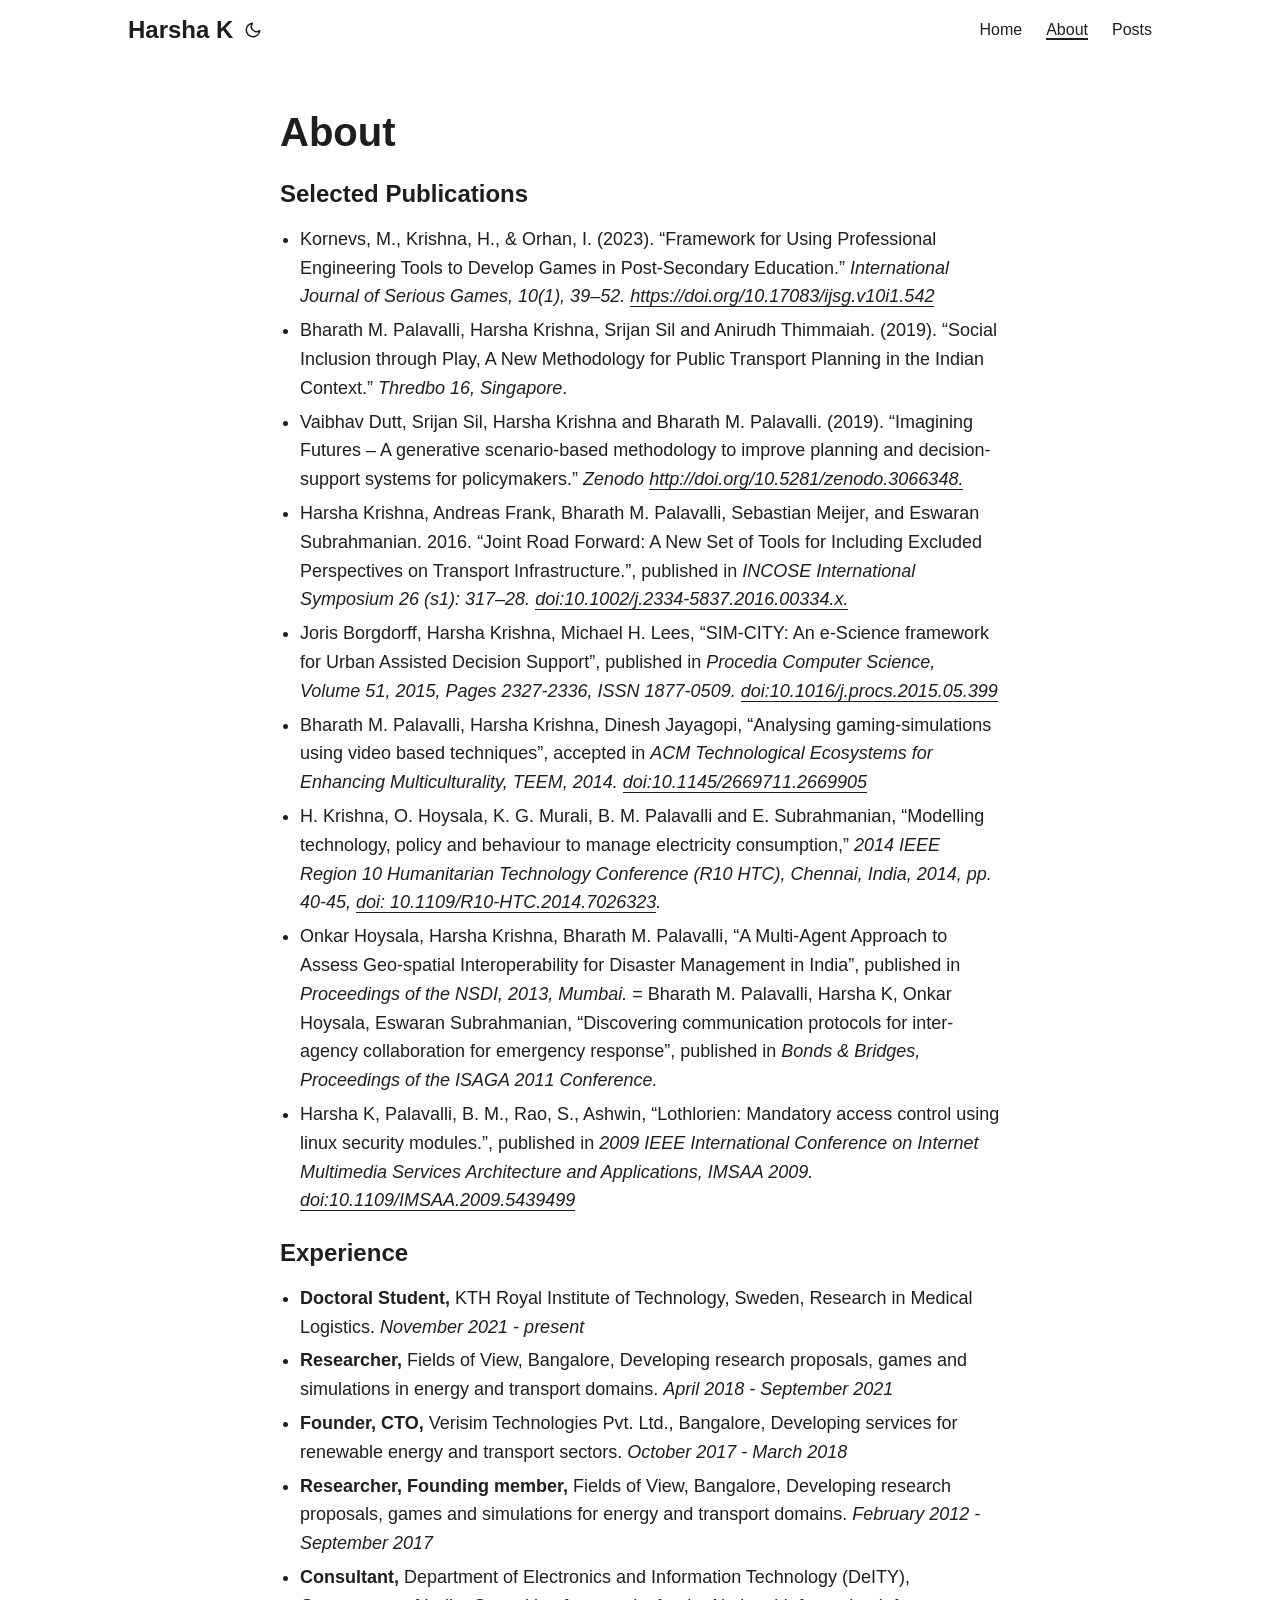
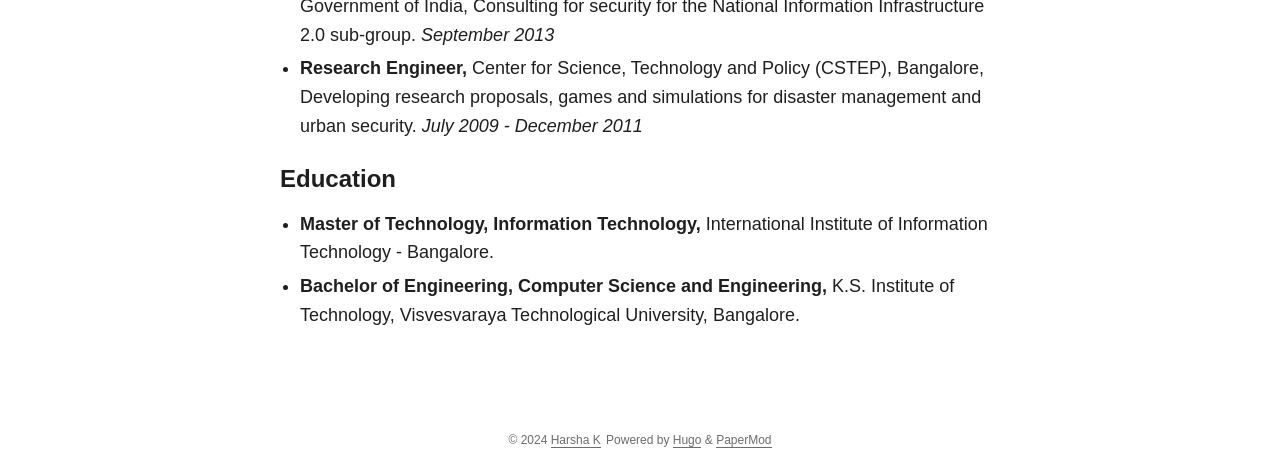
==== commit e9b5ce48: "deploy: d8a1f66e8577507500486c9d3880bd272fb82426" ====
--- a/about/index.html
+++ b/about/index.html
@@ -102,7 +102,7 @@
 </article>
 </main>
 <footer class=footer>
-<span>&copy; 2023 <a href=https://kharsha.com>Harsha K</a></span>
+<span>&copy; 2024 <a href=https://kharsha.com>Harsha K</a></span>
 <span>
 Powered by
 <a href=https://gohugo.io/ rel="noopener noreferrer" target=_blank>Hugo</a> &
